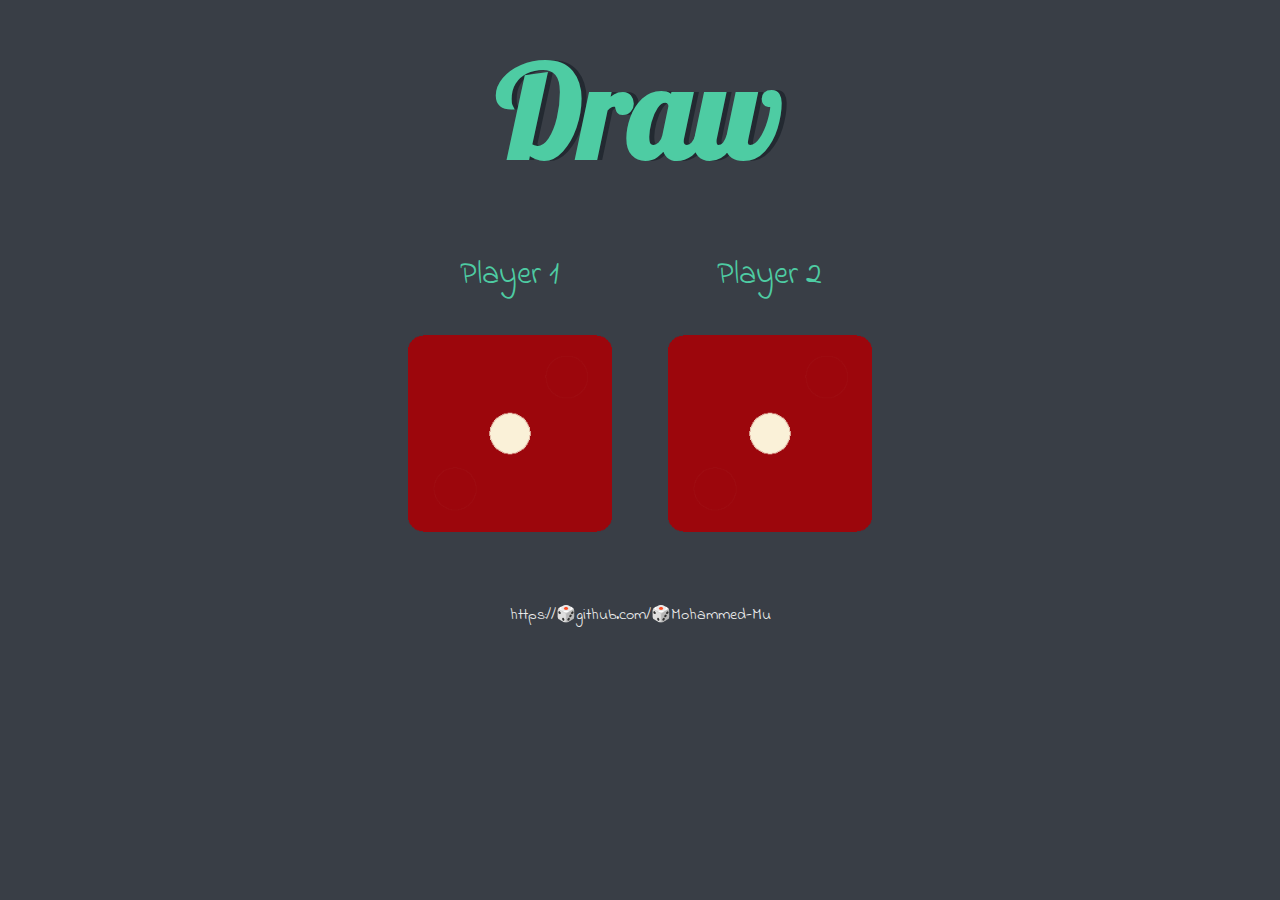
==== dicee.html @ 017c0808 "First commit to this project" ====
<!DOCTYPE html>
<html lang="en" dir="ltr">
  <head>
    <meta charset="utf-8" />
    <title>Dicee</title>
    <link rel="stylesheet" href="styles.css" />
    <link
      href="https://fonts.googleapis.com/css?family=Indie+Flower|Lobster"
      rel="stylesheet"
    />
  </head>
  <body>
    <div class="container">
      <h1>Refresh Me</h1>

      <div class="dice">
        <p>Player 1</p>
        <img class="img1" src="images/dice6.png" />
      </div>

      <div class="dice">
        <p>Player 2</p>
        <img class="img2" src="images/dice6.png" />
      </div>
    </div>
    <script src="index.js"></script>

    <footer>https://🎲github.com/🎲Mohammed-Mu</footer>
  </body>
</html>
---- styles.css ----
.container {
  width: 70%;
  margin: auto;
  text-align: center;
}

.dice {
  text-align: center;
  display: inline-block;

}

body {
  background-color: #393E46;
}

h1 {
  margin: 30px;
  font-family: 'Lobster', cursive;
  text-shadow: 5px 0 #232931;
  font-size: 8rem;
  color: #4ECCA3;
}

p {
  font-size: 2rem;
  color: #4ECCA3;
  font-family: 'Indie Flower', cursive;
}

img {
  width: 80%;
}

footer {
  margin-top: 5%;
  color: #EEEEEE;
  text-align: center;
  font-family: 'Indie Flower', cursive;

}
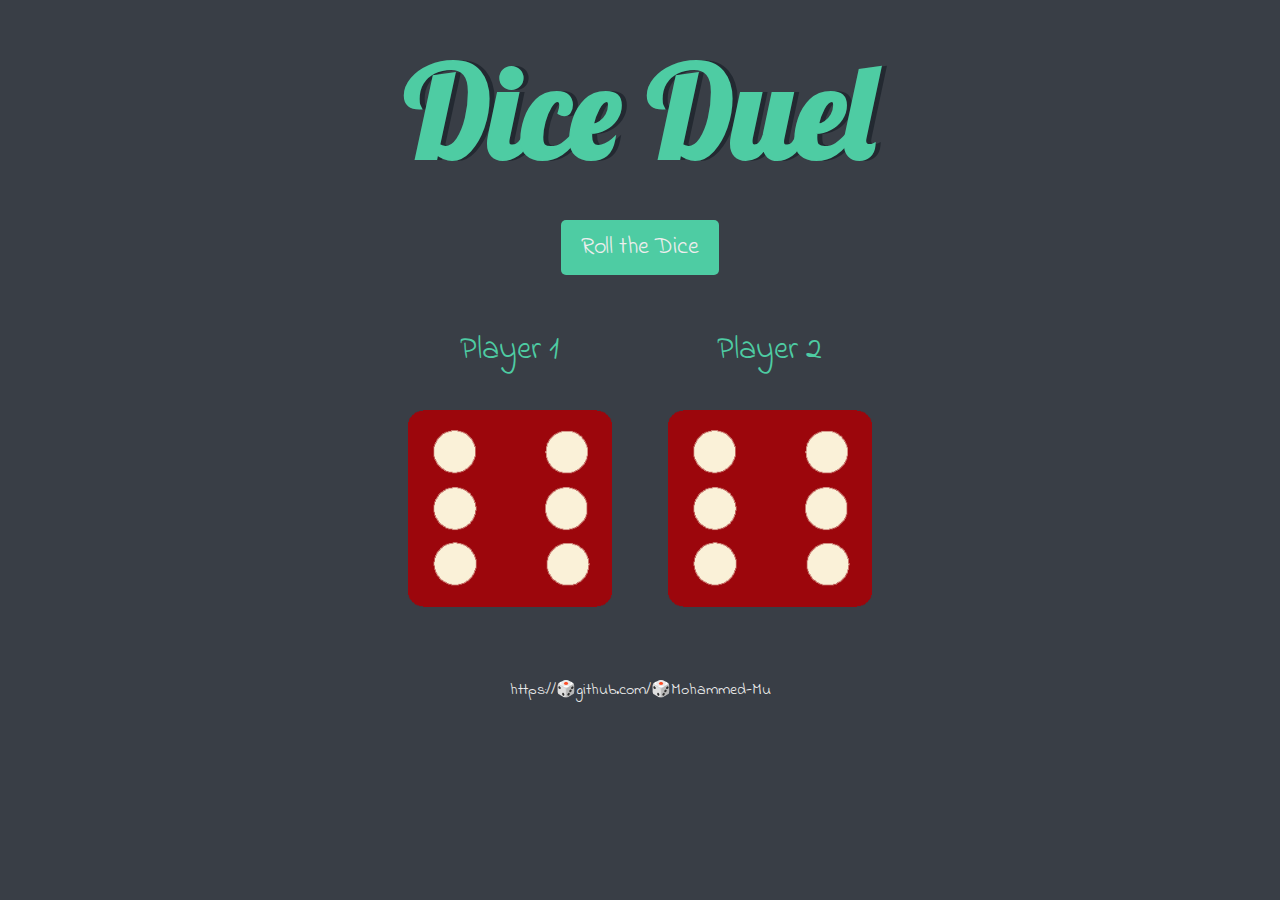
==== commit e55ce404: "New dice folder added" ====
--- a/dicee.html
+++ b/dicee.html
@@ -11,7 +11,9 @@
   </head>
   <body>
     <div class="container">
-      <h1>Refresh Me</h1>
+      <h1>Dice Duel</h1>
+      
+      <button class="roll-button" onclick="rollDice()">Roll the Dice</button> <!-- Button moved here -->
 
       <div class="dice">
         <p>Player 1</p>
--- a/styles.css
+++ b/styles.css
@@ -7,7 +7,6 @@
 .dice {
   text-align: center;
   display: inline-block;
-
 }
 
 body {
@@ -20,6 +19,23 @@
   text-shadow: 5px 0 #232931;
   font-size: 8rem;
   color: #4ECCA3;
+}
+
+.roll-button {
+  display: block;
+  margin: 20px auto; /* Centers the button horizontally */
+  padding: 10px 20px;
+  font-size: 1.5rem;
+  font-family: 'Indie Flower', cursive;
+  color: #EEEEEE;
+  background-color: #4ECCA3;
+  border: none;
+  border-radius: 5px;
+  cursor: pointer;
+}
+
+.roll-button:hover {
+  background-color: #3da68b;
 }
 
 p {
@@ -37,5 +53,4 @@
   color: #EEEEEE;
   text-align: center;
   font-family: 'Indie Flower', cursive;
-
 }
